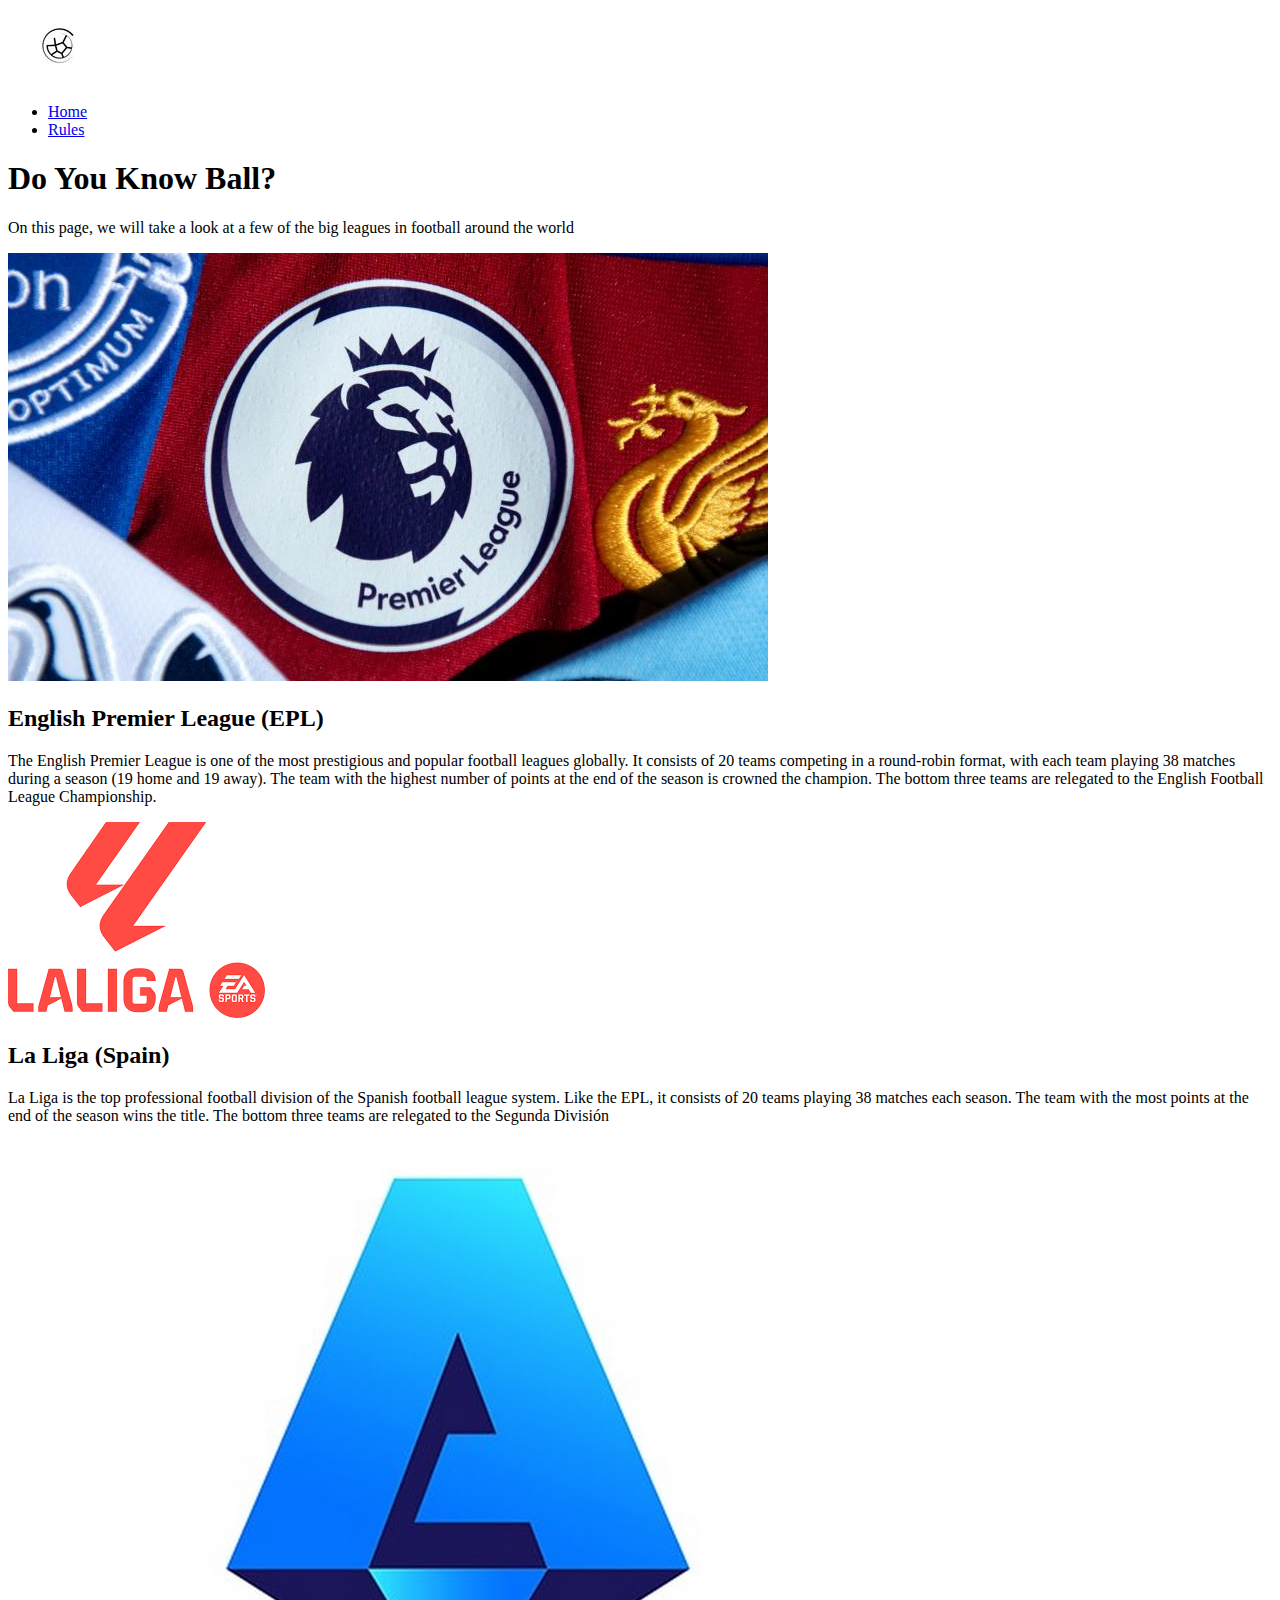
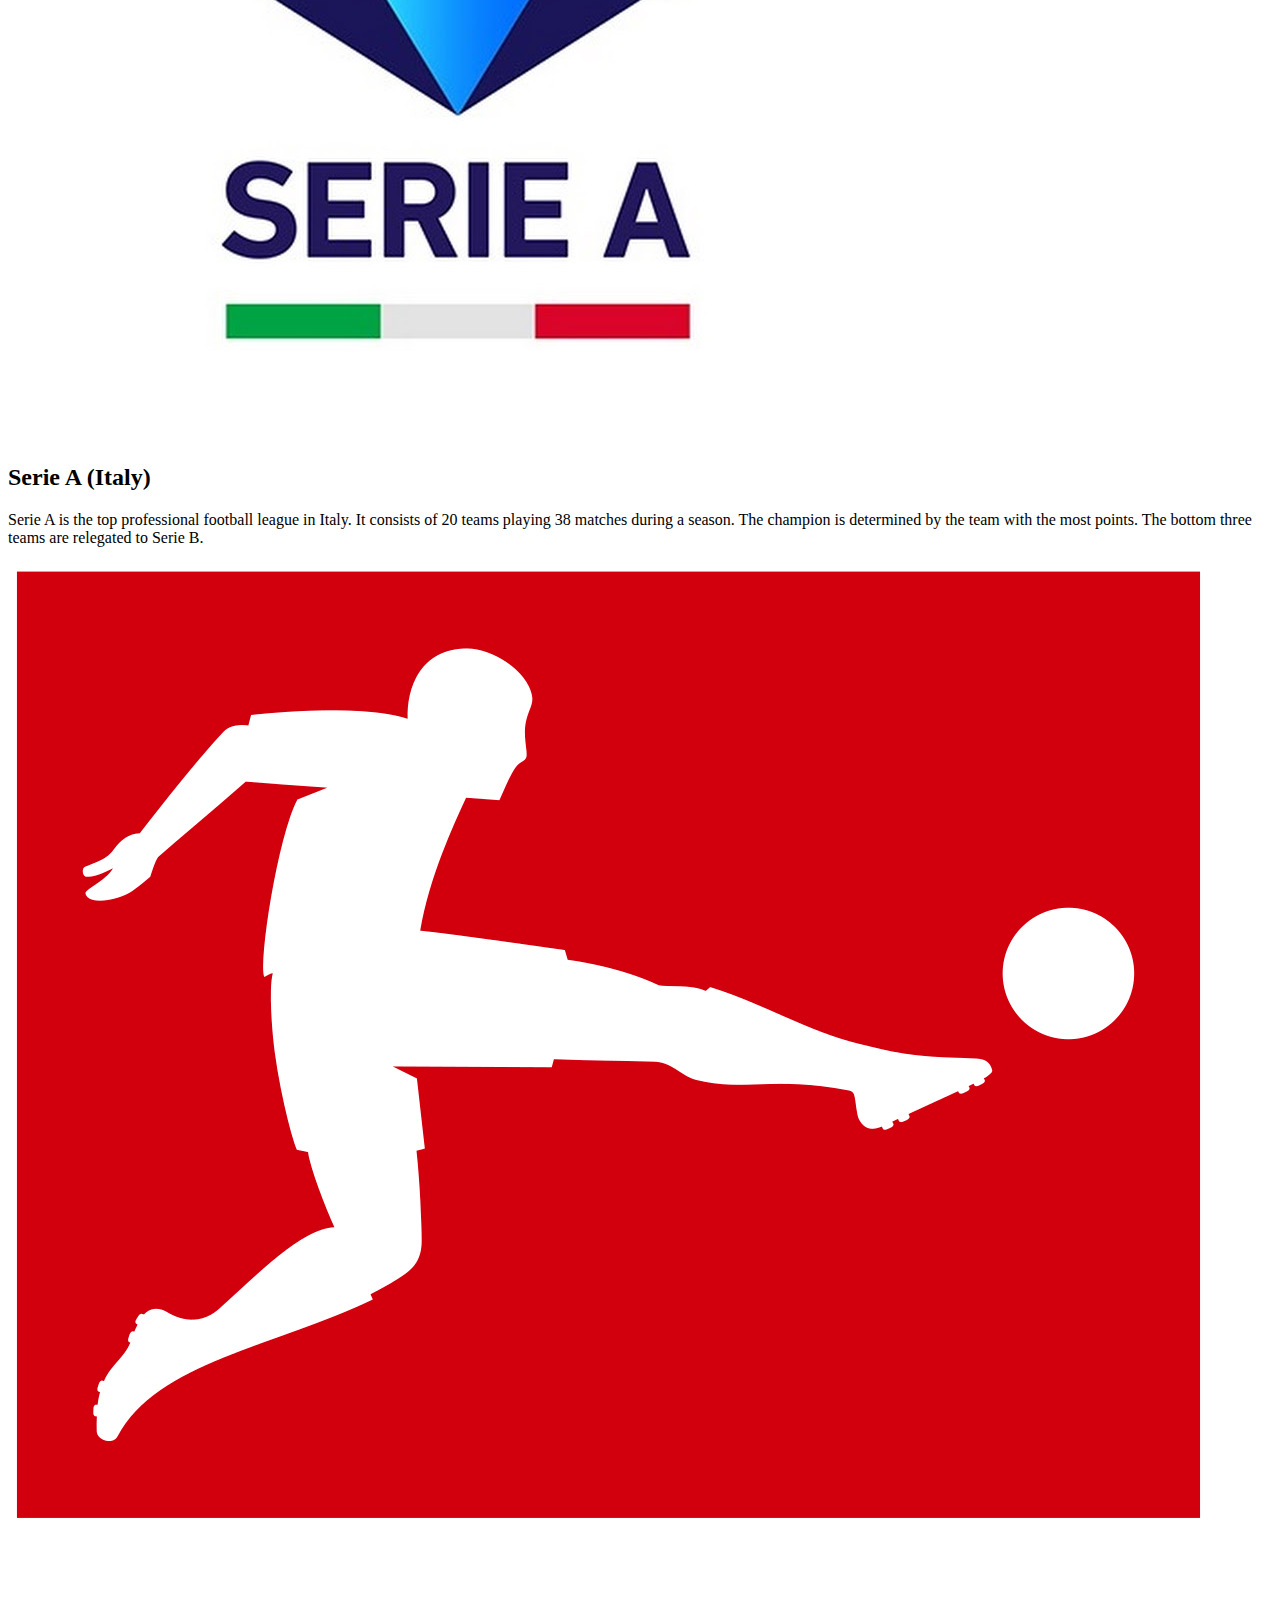
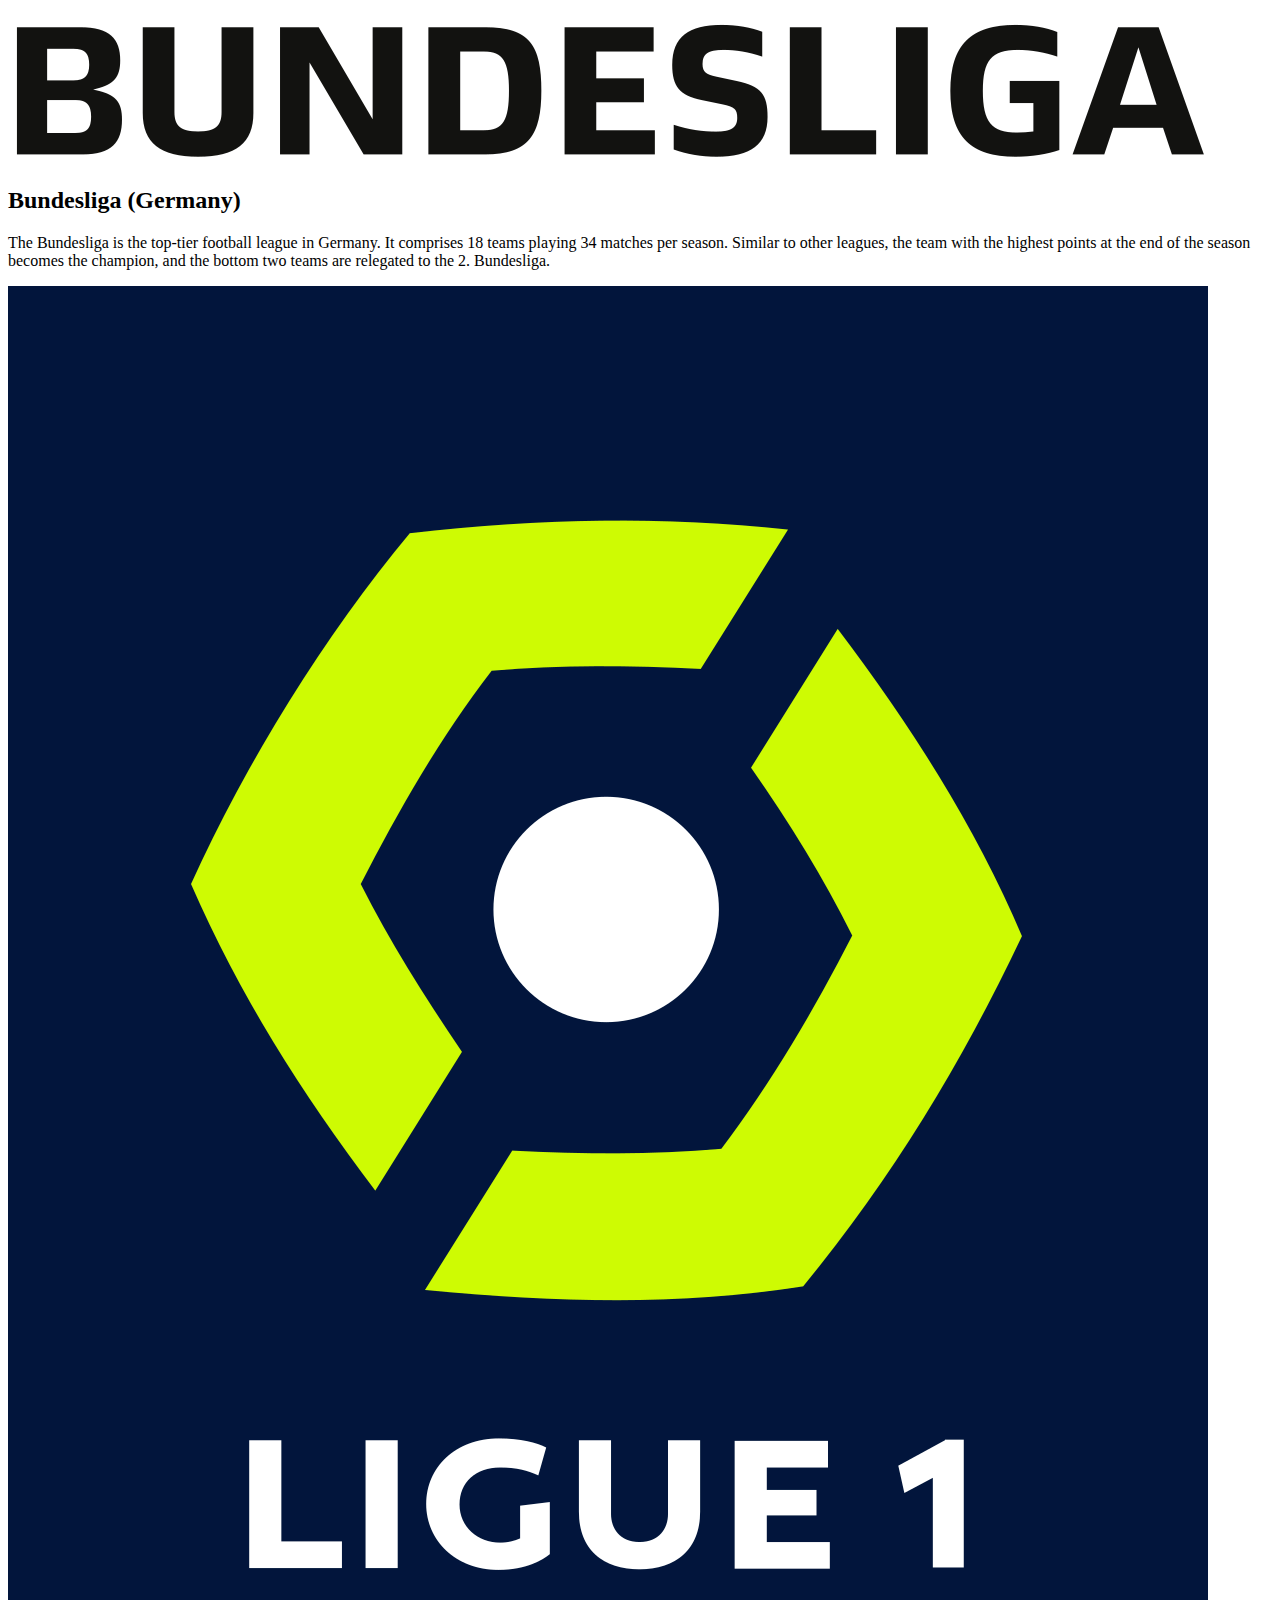
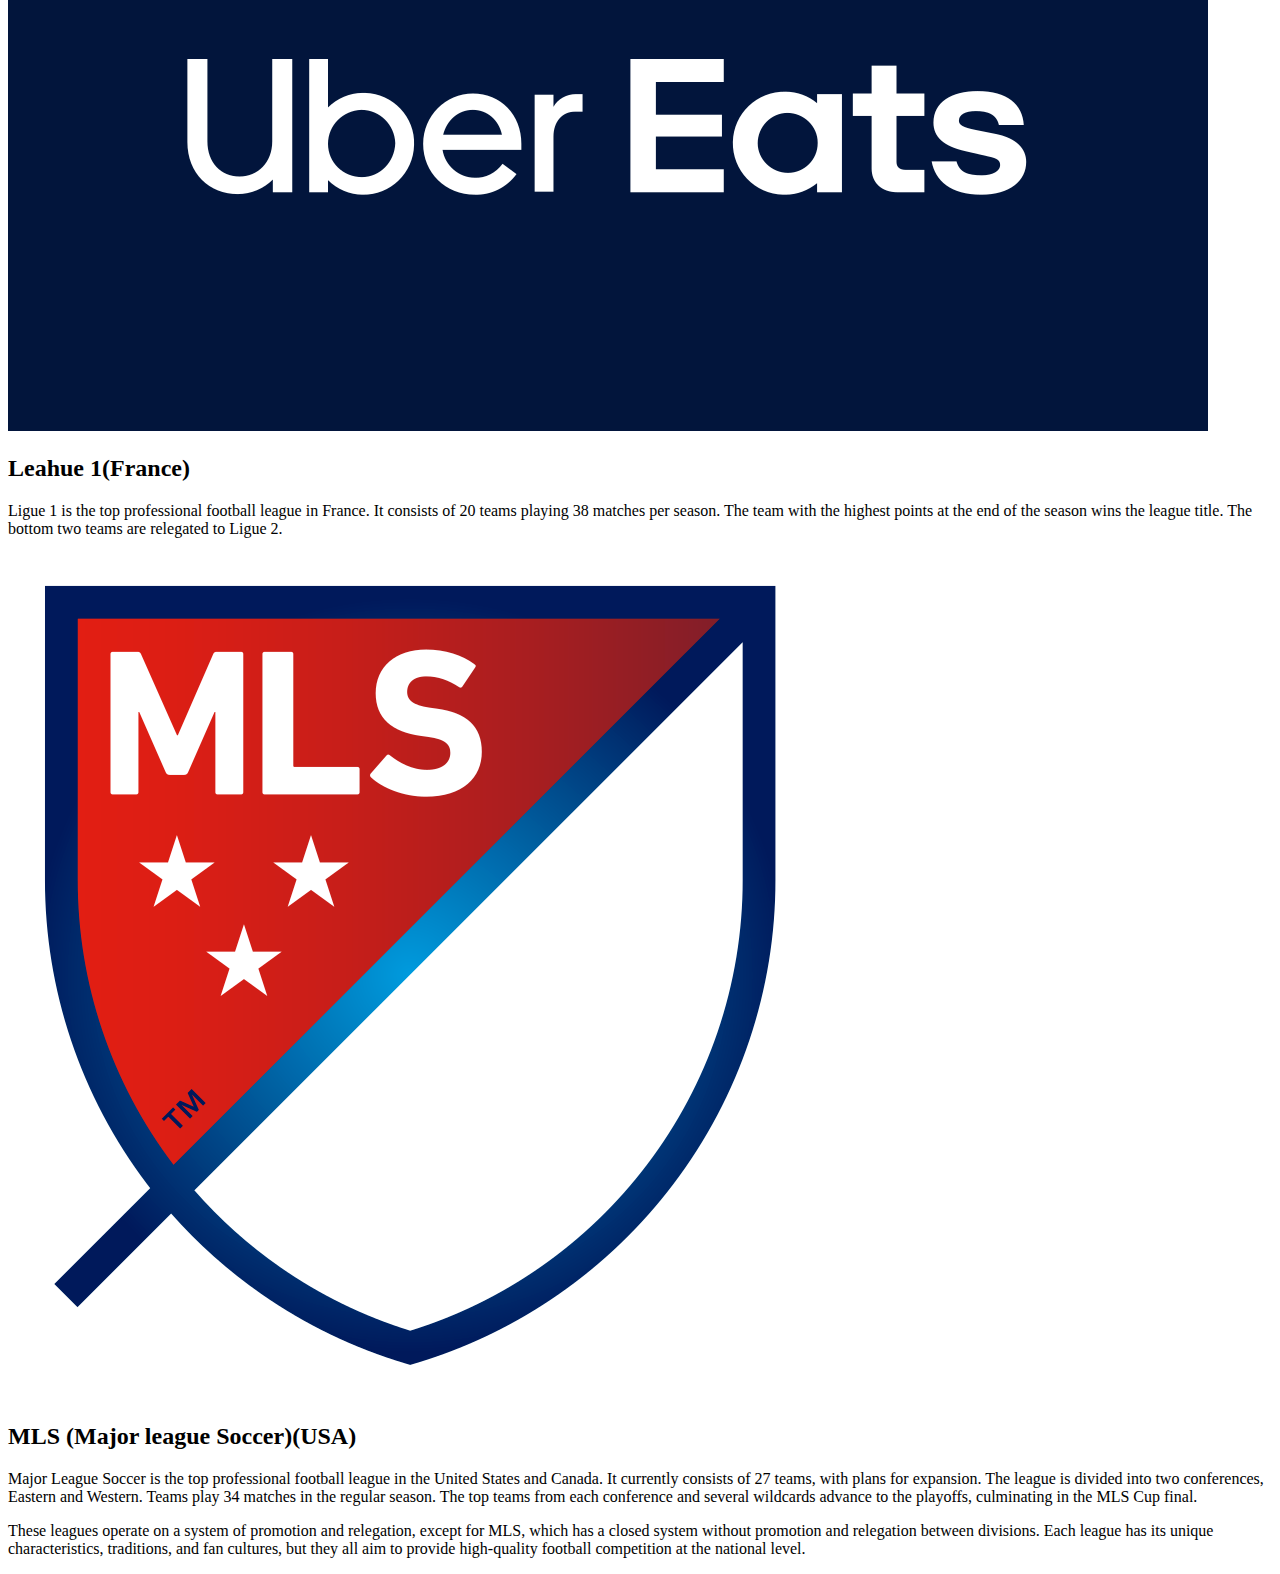
==== leagues.html @ 8cc58bb3 "Latest" ====
<!DOCTYPE html>
<html lang="en">
<head>
    <meta charset="UTF-8">
    <meta name="viewport" content="width=device-width, initial-scale=1.0">
    <title>Document</title>
</head>
<body>
    <header>
        <img src="images/logo.jpg" alt="Website logo">
        <nav>
            <ul>
                <li><a href="index.html">Home</a></li>
                <li><a href="rules.html">Rules</a></li>
            </ul>
        </nav>
    
    
    </header>
    <main>
        <h1>Do You Know Ball?</h1>
        <p>On this page, we will take a look at a few of the big leagues in football around the world
             </p>
        <div id="epl">
            <img src="images/epl.jpg" alt="EPL">
            <h2>English Premier League (EPL)</h2>
            <p>The English Premier League is one of the most prestigious and popular football leagues globally.
                It consists of 20 teams competing in a round-robin format, with each team playing 38 matches during a season (19 home and 19 away).
                The team with the highest number of points at the end of the season is crowned the champion. The bottom three teams are relegated to the English Football League Championship.</p>    
        </div>
        <div id="la_liga">
            <img src="images/la_liga.png" alt="la liga">
            <h2>La Liga (Spain)</h2>
            <p>La Liga is the top professional football division of the Spanish football league system.
                Like the EPL, it consists of 20 teams playing 38 matches each season.
                The team with the most points at the end of the season wins the title. The bottom three teams are relegated to the Segunda División</p>              
        </div>
        <div id="serie_a">
            <img src="images/serie_a.jpg" alt="serie a">
            <h2>Serie A (Italy)</h2>
            <p>Serie A is the top professional football league in Italy.
                It consists of 20 teams playing 38 matches during a season.
                The champion is determined by the team with the most points. The bottom three teams are relegated to Serie B.</p>
        </div>
        <div id="bundesliga">
            <img src="images/bundesliga.png" alt="Bundesliga Logo">
            <h2>Bundesliga (Germany)</h2>
            <p>The Bundesliga is the top-tier football league in Germany.
                It comprises 18 teams playing 34 matches per season.
                Similar to other leagues, the team with the highest points at the end of the season becomes the champion, and the bottom two teams are relegated to the 2. Bundesliga.</p>              
        </div>
        <div id="league_1">
            <img src="images/league1.png" alt="League 1">
            <h2>Leahue 1(France)</h2>
            <p>Ligue 1 is the top professional football league in France.
                It consists of 20 teams playing 38 matches per season.
                The team with the highest points at the end of the season wins the league title. The bottom two teams are relegated to Ligue 2.</p>
        </div>
        <div id="mls">
            <img src="images/mls.png" alt="MLS">
            <h2>MLS (Major league Soccer)(USA)</h2>
            <p>Major League Soccer is the top professional football league in the United States and Canada.
                It currently consists of 27 teams, with plans for expansion.
                The league is divided into two conferences, Eastern and Western. Teams play 34 matches in the regular season.
                The top teams from each conference and several wildcards advance to the playoffs, culminating in the MLS Cup final.</p>
        </div>
        <p>These leagues operate on a system of promotion and relegation, except for MLS, which has a closed system without promotion and relegation between divisions. Each league has its unique characteristics, traditions, and fan cultures, but they all aim to provide high-quality football competition at the national level.</p>
    </main>
    
</body>
</html>
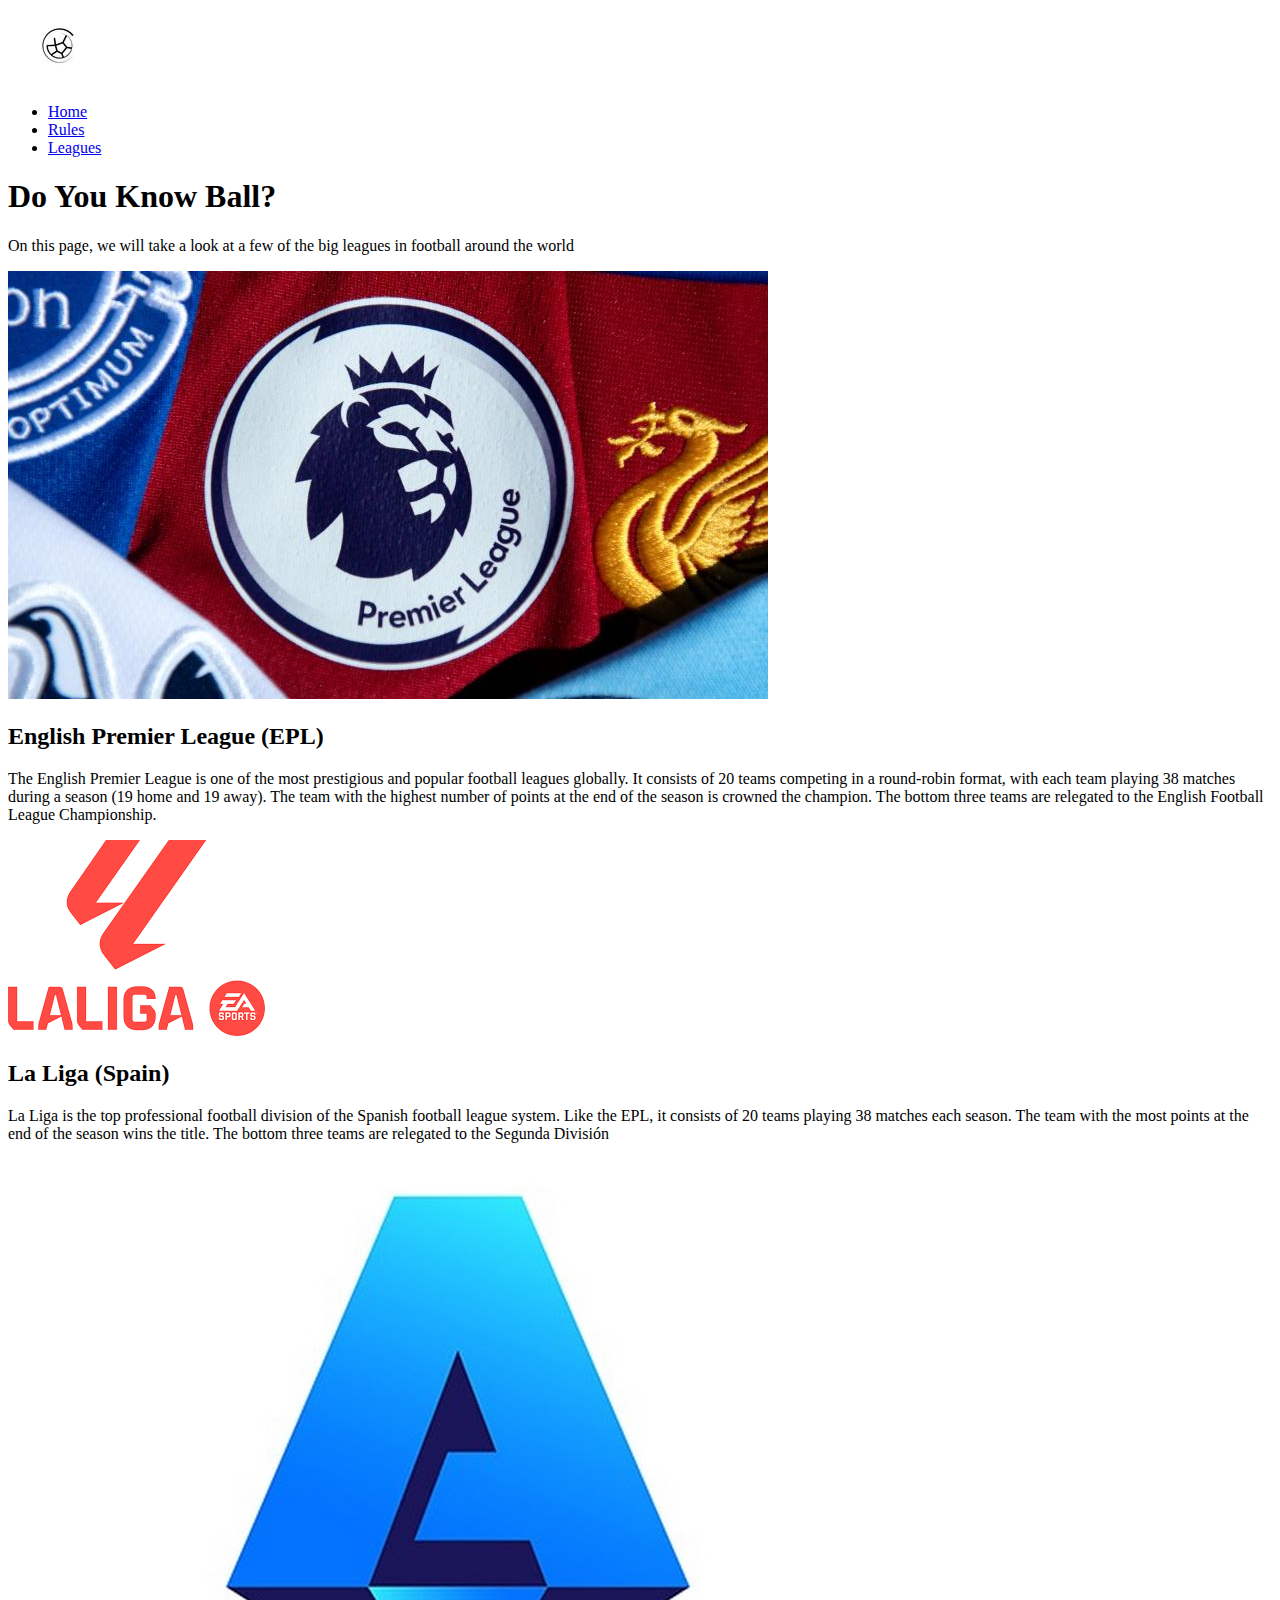
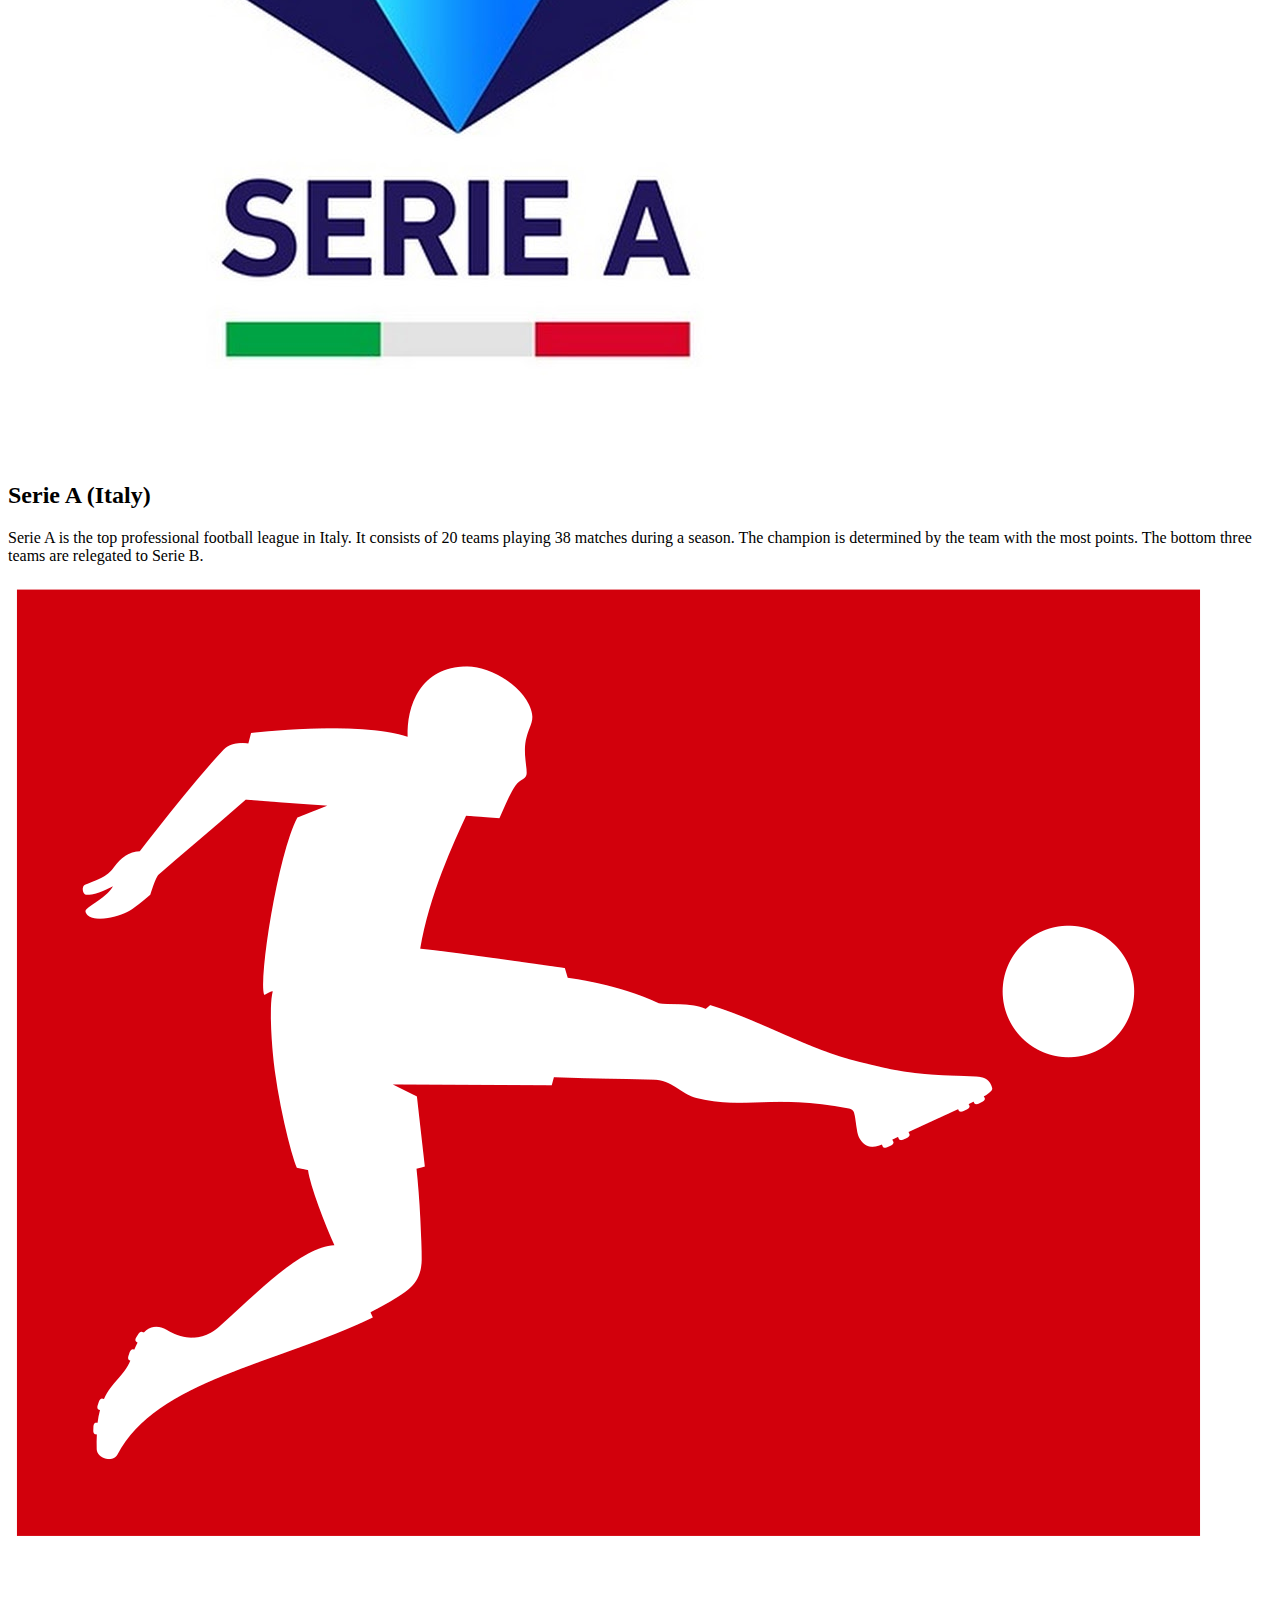
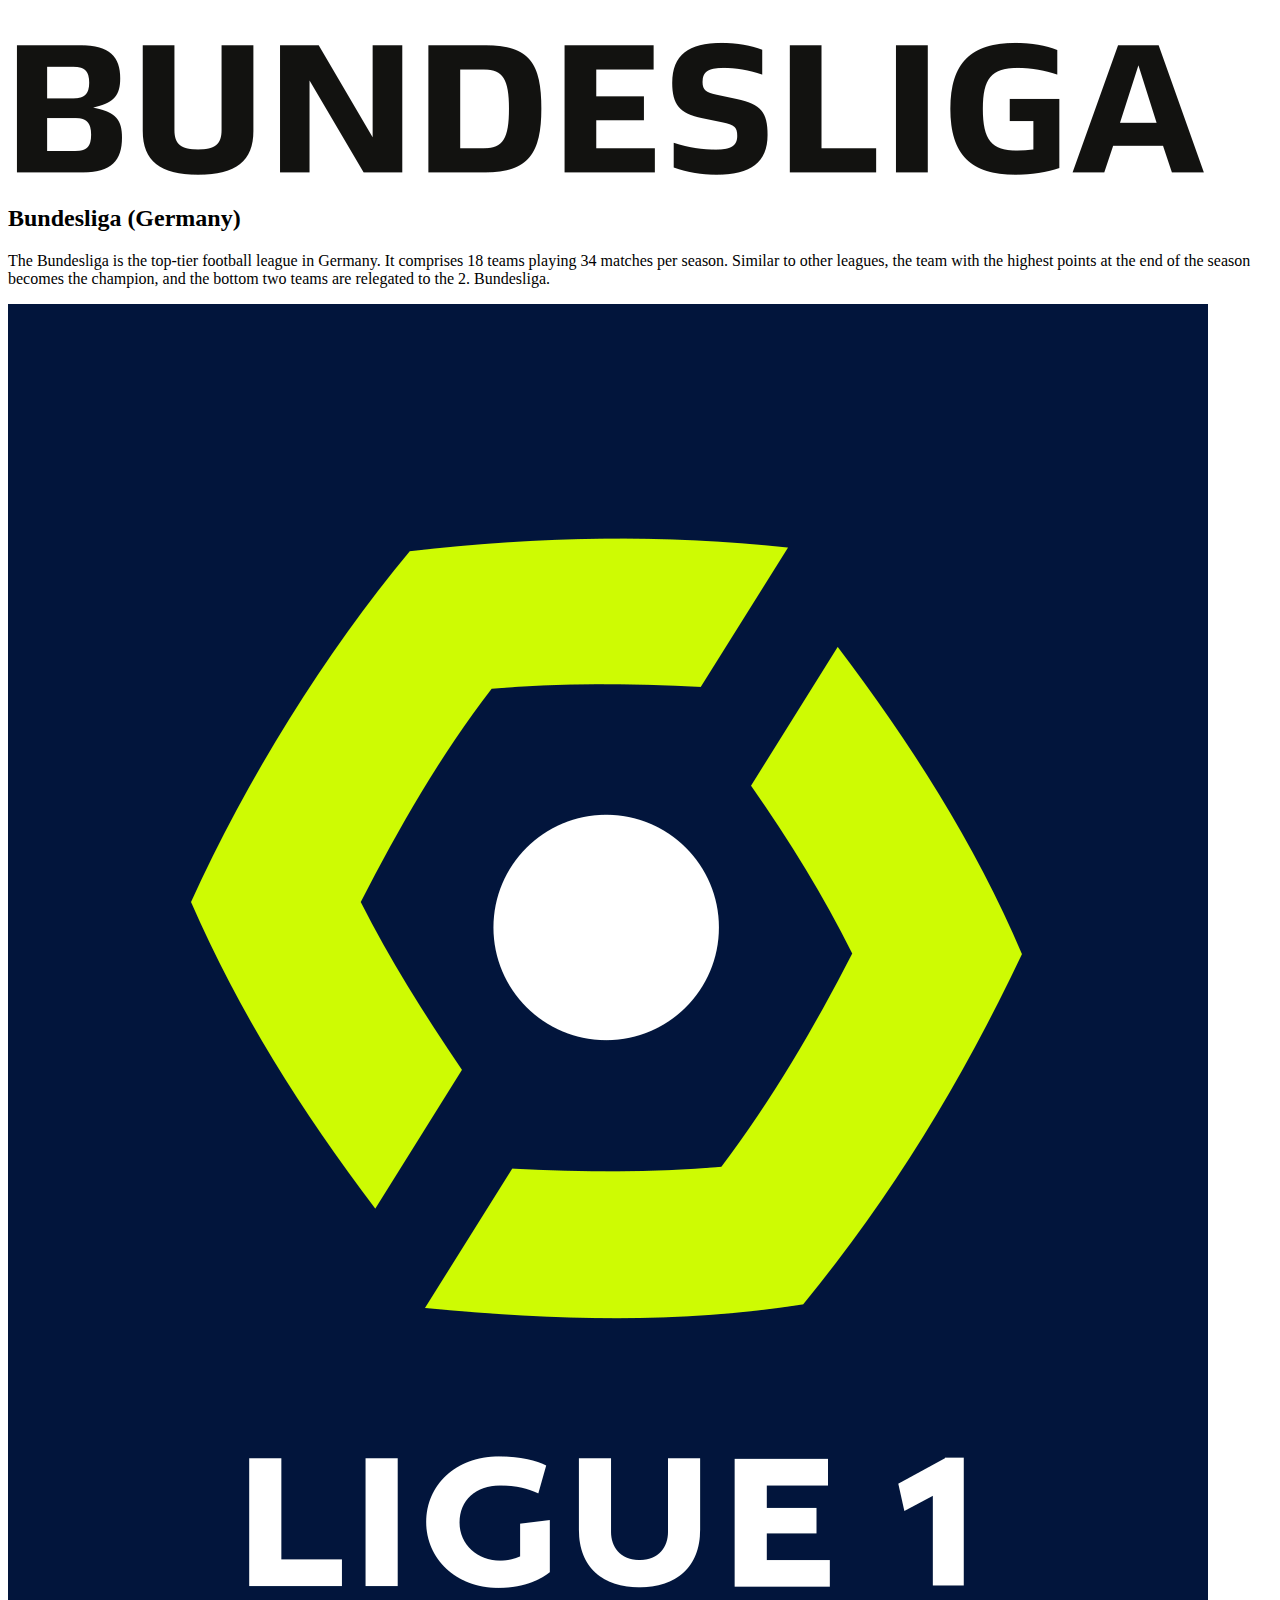
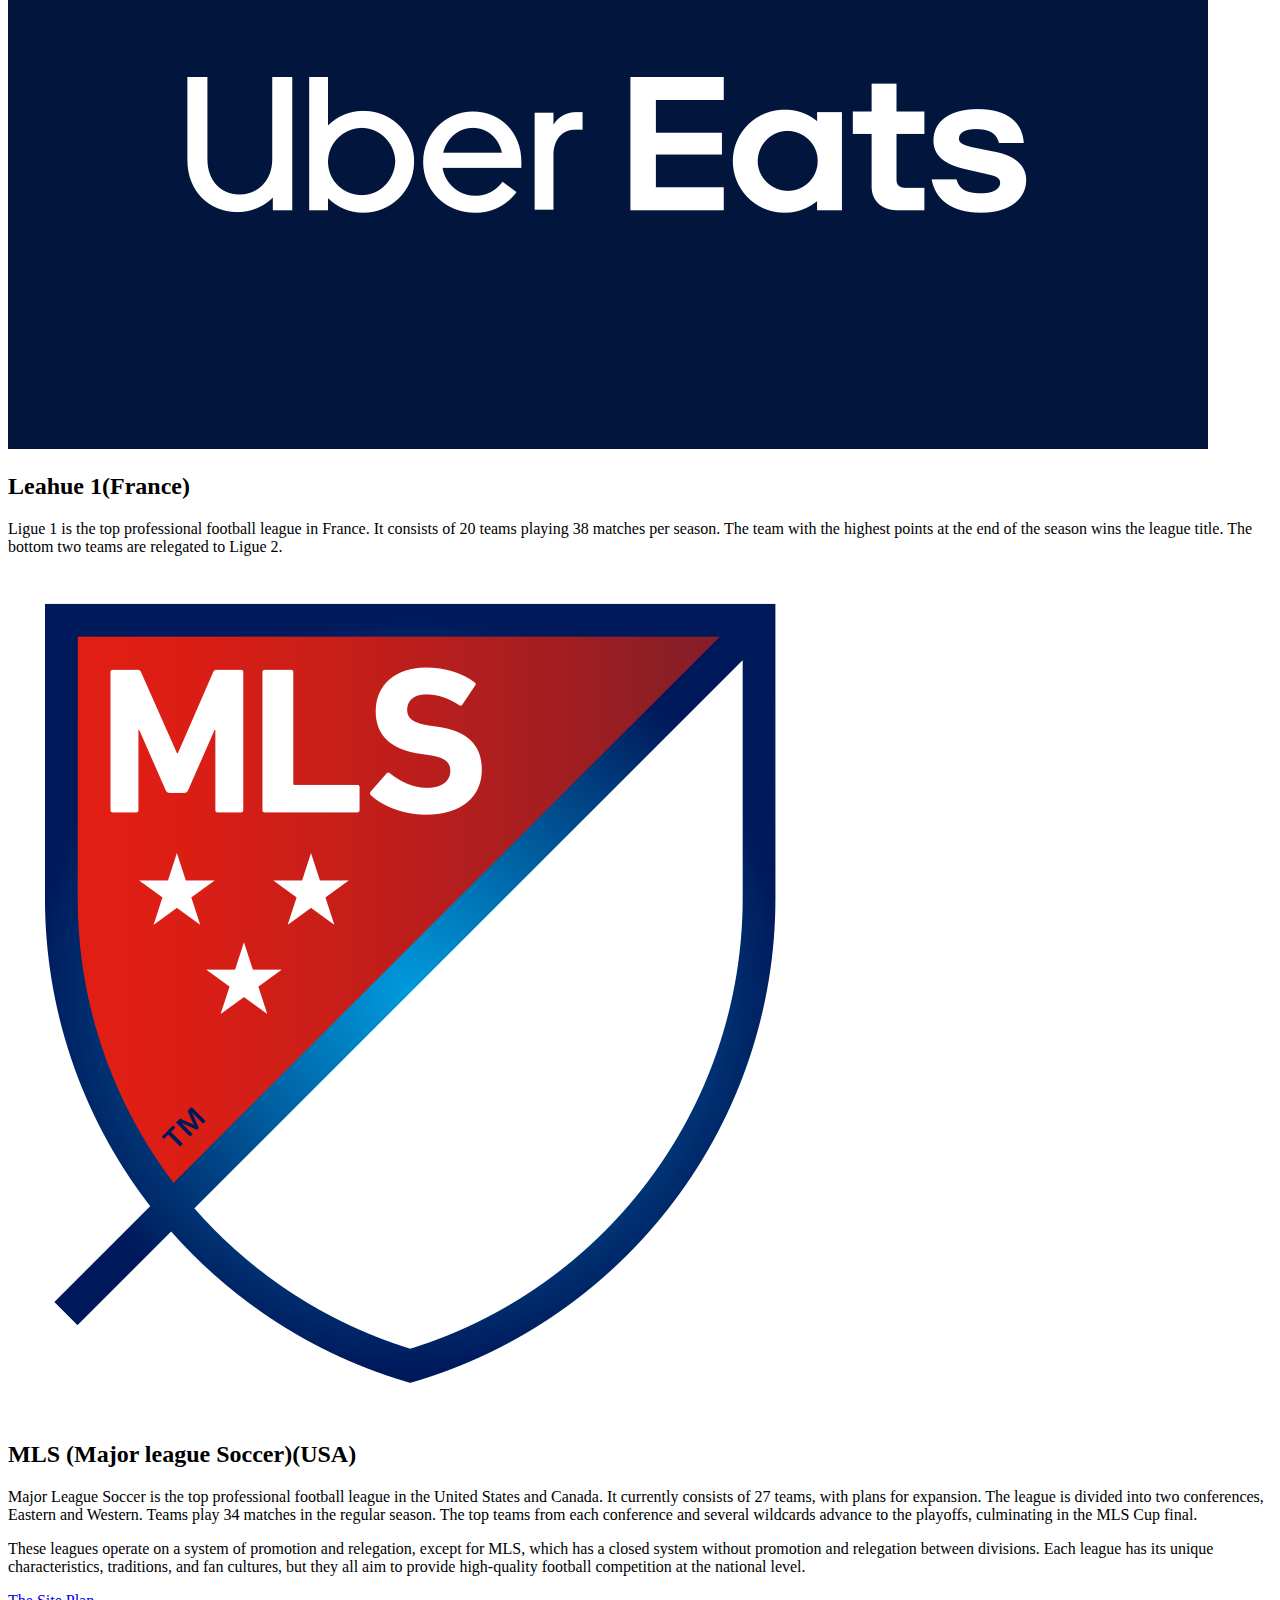
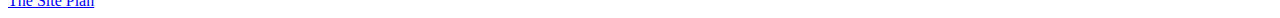
==== commit 4b819cba: "Austin Changes" ====
--- a/leagues.html
+++ b/leagues.html
@@ -12,6 +12,7 @@
             <ul>
                 <li><a href="index.html">Home</a></li>
                 <li><a href="rules.html">Rules</a></li>
+                <li><a href="leagues.html">Leagues</a></li>
             </ul>
         </nav>
     
@@ -68,4 +69,7 @@
     </main>
     
 </body>
+<footer>
+    <nav><a href="site-plan.html">The Site Plan</a></nav>
+</footer>
 </html>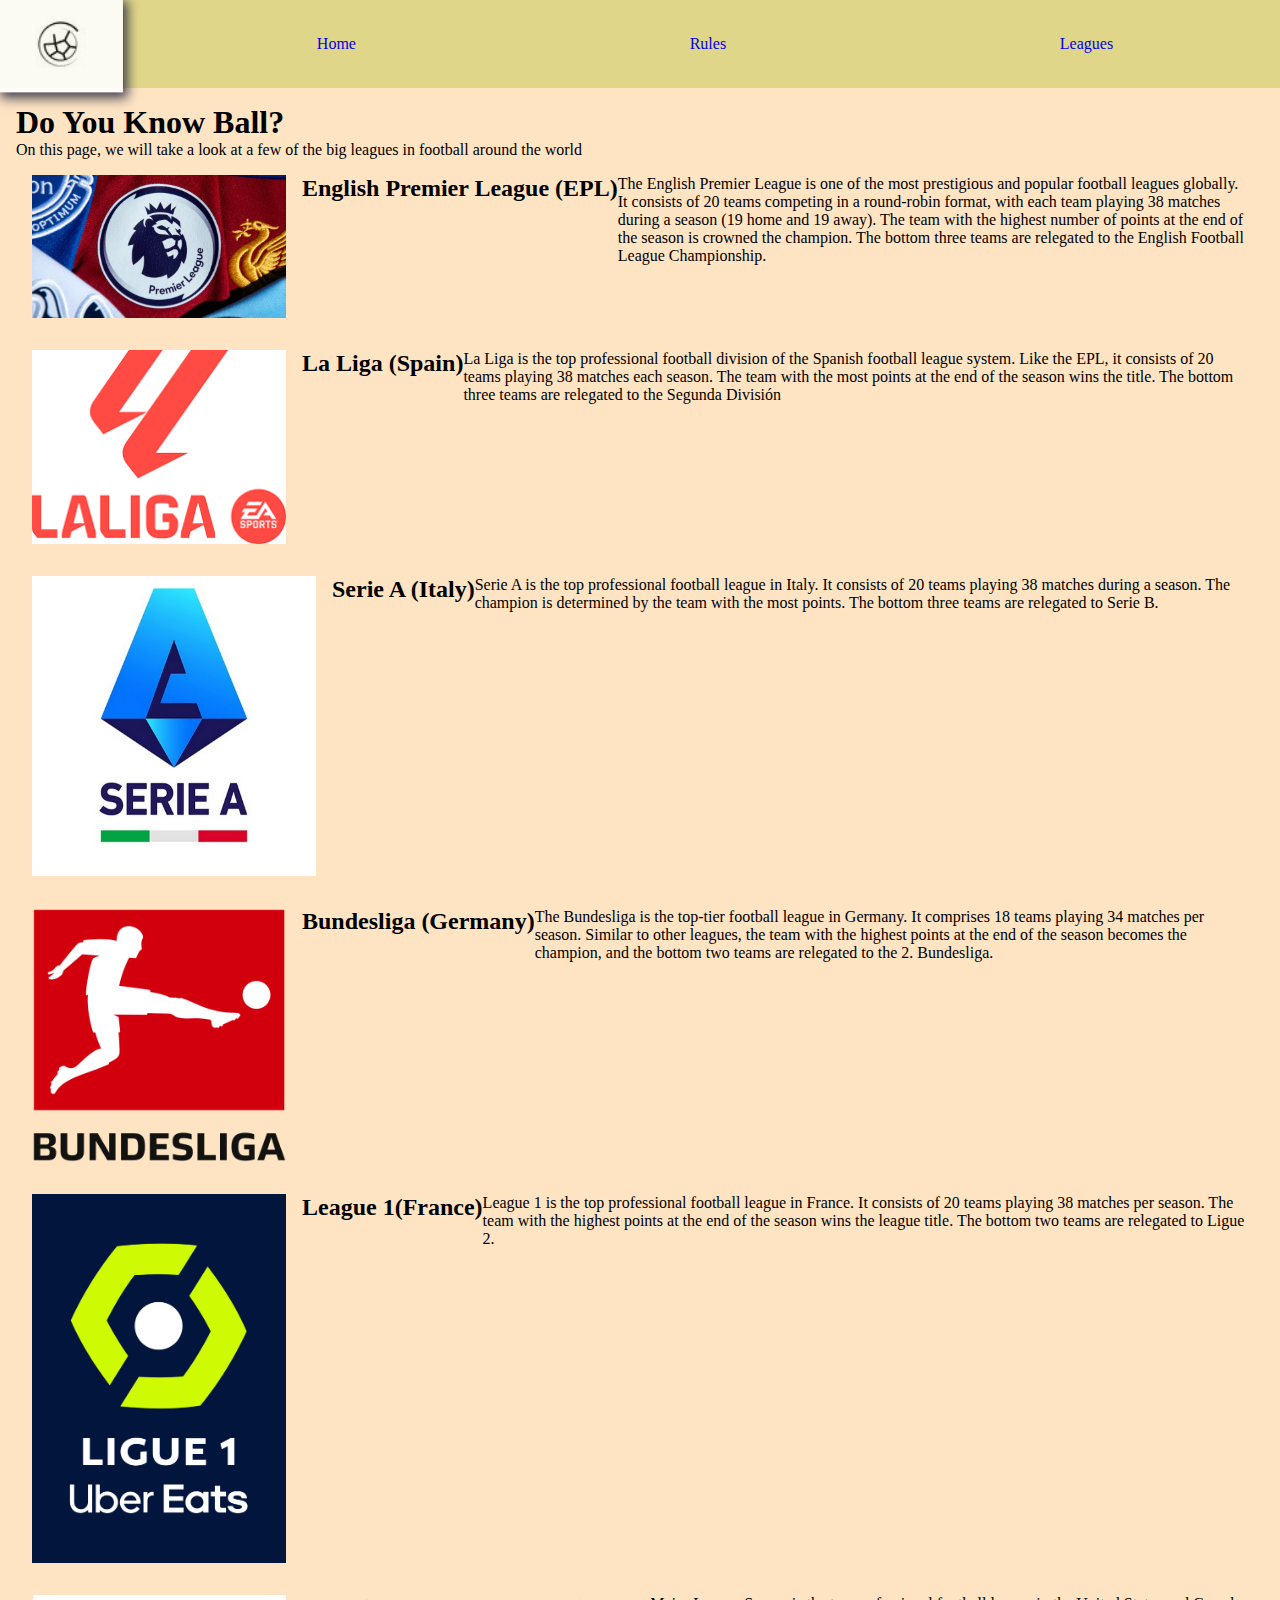
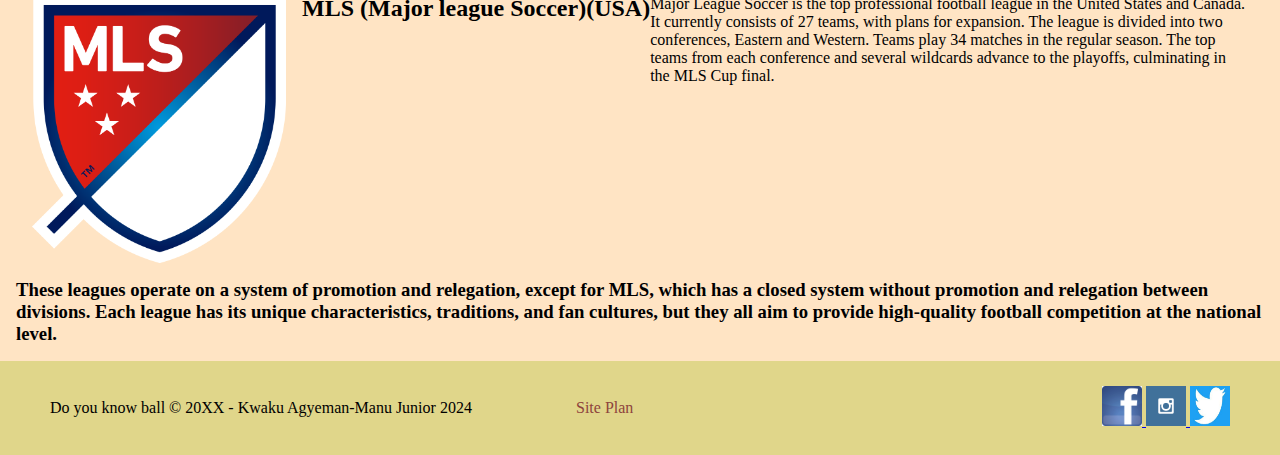
==== commit 293d4744: "Power Cable" ====
--- a/leagues.html
+++ b/leagues.html
@@ -3,17 +3,16 @@
 <head>
     <meta charset="UTF-8">
     <meta name="viewport" content="width=device-width, initial-scale=1.0">
+    <link rel="stylesheet" href="styles/leagues.css">
     <title>Document</title>
 </head>
 <body>
     <header>
-        <img src="images/logo.jpg" alt="Website logo">
+        <img id="logo" src="images/logo.jpg" alt="Website logo">
         <nav>
-            <ul>
-                <li><a href="index.html">Home</a></li>
-                <li><a href="rules.html">Rules</a></li>
-                <li><a href="leagues.html">Leagues</a></li>
-            </ul>
+                <a href="index.html">Home</a>
+                <a href="rules.html">Rules</a>
+                <a href="leagues.html">Leagues</a>
         </nav>
     
     
@@ -23,53 +22,65 @@
         <p>On this page, we will take a look at a few of the big leagues in football around the world
              </p>
         <div id="epl">
-            <img src="images/epl.jpg" alt="EPL">
+            <img id="eplpic" src="images/epl.jpg" alt="EPL">
             <h2>English Premier League (EPL)</h2>
             <p>The English Premier League is one of the most prestigious and popular football leagues globally.
                 It consists of 20 teams competing in a round-robin format, with each team playing 38 matches during a season (19 home and 19 away).
                 The team with the highest number of points at the end of the season is crowned the champion. The bottom three teams are relegated to the English Football League Championship.</p>    
         </div>
         <div id="la_liga">
-            <img src="images/la_liga.png" alt="la liga">
+            <img id="laliga" src="images/la_liga.png" alt="la liga">
             <h2>La Liga (Spain)</h2>
             <p>La Liga is the top professional football division of the Spanish football league system.
                 Like the EPL, it consists of 20 teams playing 38 matches each season.
                 The team with the most points at the end of the season wins the title. The bottom three teams are relegated to the Segunda División</p>              
         </div>
         <div id="serie_a">
-            <img src="images/serie_a.jpg" alt="serie a">
+            <img id="serie" src="images/serie_a.jpg" alt="serie a">
             <h2>Serie A (Italy)</h2>
             <p>Serie A is the top professional football league in Italy.
                 It consists of 20 teams playing 38 matches during a season.
                 The champion is determined by the team with the most points. The bottom three teams are relegated to Serie B.</p>
         </div>
         <div id="bundesliga">
-            <img src="images/bundesliga.png" alt="Bundesliga Logo">
+            <img id= "bundespic" src="images/bundesliga.png" alt="Bundesliga Logo">
             <h2>Bundesliga (Germany)</h2>
             <p>The Bundesliga is the top-tier football league in Germany.
                 It comprises 18 teams playing 34 matches per season.
                 Similar to other leagues, the team with the highest points at the end of the season becomes the champion, and the bottom two teams are relegated to the 2. Bundesliga.</p>              
         </div>
         <div id="league_1">
-            <img src="images/league1.png" alt="League 1">
-            <h2>Leahue 1(France)</h2>
-            <p>Ligue 1 is the top professional football league in France.
+            <img id="league1pic" src="images/league1.png" alt="League 1">
+            <h2>League 1(France)</h2>
+            <p>League 1 is the top professional football league in France.
                 It consists of 20 teams playing 38 matches per season.
                 The team with the highest points at the end of the season wins the league title. The bottom two teams are relegated to Ligue 2.</p>
         </div>
         <div id="mls">
-            <img src="images/mls.png" alt="MLS">
+            <img id="mlspic" src="images/mls.png" alt="MLS">
             <h2>MLS (Major league Soccer)(USA)</h2>
             <p>Major League Soccer is the top professional football league in the United States and Canada.
                 It currently consists of 27 teams, with plans for expansion.
                 The league is divided into two conferences, Eastern and Western. Teams play 34 matches in the regular season.
                 The top teams from each conference and several wildcards advance to the playoffs, culminating in the MLS Cup final.</p>
         </div>
-        <p>These leagues operate on a system of promotion and relegation, except for MLS, which has a closed system without promotion and relegation between divisions. Each league has its unique characteristics, traditions, and fan cultures, but they all aim to provide high-quality football competition at the national level.</p>
+        <h3>These leagues operate on a system of promotion and relegation, except for MLS, which has a closed system without promotion and relegation between divisions. Each league has its unique characteristics, traditions, and fan cultures, but they all aim to provide high-quality football competition at the national level.</h3>
     </main>
     
 </body>
 <footer>
-    <nav><a href="site-plan.html">The Site Plan</a></nav>
+    <p>Do you know ball &copy; 20XX - Kwaku Agyeman-Manu Junior 2024</p>
+    <p><a href="site-plan-rafting.html">Site Plan</a></p>
+    <div class="social">
+        <a href="https://facebook.com" target="_blank">
+            <img id="fb" class="social_media" src="images/Facebook_icon.jpg" alt="Facebook icon">
+        </a>
+        <a href="https://instagram.com">
+            <img id="insta" class="social_media" src="images/instagram.png" alt="Instagram Icon">
+        </a>
+        <a href="https://twitter.com">
+            <img id= "twitter" class="social_media" src="images/resized_twitter_logo.jpg" alt="Twitter logo">
+        </a>
+    </div>
 </footer>
 </html>--- a/styles/leagues.css
+++ b/styles/leagues.css
@@ -0,0 +1,182 @@
+*{
+    box-sizing: border-box;
+    padding: 0;
+    margin: 0;
+}
+header{
+    background-color: #E0D68A;
+    display: grid;
+    grid-template-columns: 150px auto;
+    margin-bottom: 0px;
+}
+nav{
+    display: flex;
+    justify-content: space-around;
+}    
+   
+nav a:hover{
+    background-color: #8E443D;
+    color: #2B2D42;
+}
+nav a{
+    text-align: center;
+    display: flex;
+    justify-content: space-around;
+    text-decoration: none;
+    padding: 35px;
+}
+#logo{
+    height: 100%;
+}
+#logo:hover{
+    opacity: .9;
+    transform: scale(1.1);
+    box-shadow: 5px 5px 10px #2B2D42;
+}
+main{
+    background-color: bisque;
+    width: 100%;
+    padding: 1em;
+}
+body{
+    margin: 0;
+    padding: 0;
+}
+#epl{
+    display: flex;
+    justify-items: center;
+    padding: 1em;
+}
+#eplpic{
+    width: 270px;
+    padding-right: 1em;
+}
+#eplpic:hover{
+    opacity: .9;
+    transform: scale(1.1);
+    box-shadow: 5px 5px 10px #2B2D42;
+}
+#la_liga{
+    display: flex;
+    justify-items: center;
+    padding: 1em;
+    
+}
+#laliga{
+    width: 270px;
+    padding-right: 1em;
+}
+#laliga:hover{
+    opacity: .9;
+    transform: scale(1.1);
+    box-shadow: 5px 5px 10px #2B2D42;
+}
+#serie_a{
+    display: flex;
+    justify-items: center;
+    padding: 1em;
+    
+}
+#serie{
+    width: 300px;
+    height: 300px;
+    padding-right: 1em;
+}
+#serie:hover{
+    animation: shake 0.5s;
+    animation-iteration-count: infinite;
+
+}
+#bundespic{
+    width: 270px;
+    padding-right: 1em;
+}
+#bundespic:hover{
+    opacity: .9;
+    transform: scale(1.1);
+    box-shadow: 5px 5px 10px #2B2D42;
+}
+#league1pic{
+    width: 270px;
+    padding-right: 1em;
+}
+#league1pic:hover{
+    opacity: .9;
+    transform: scale(1.1);
+    box-shadow: 5px 5px 10px #2B2D42;
+}
+#mlspic{
+    width: 270px;
+    padding-right: 1em;
+}
+#mlspic:hover{
+    opacity: .9;
+    transform: scale(1.1);
+    box-shadow: 5px 5px 10px #2B2D42;
+}
+#bundesliga{
+    display: flex;
+    justify-items: center;
+    padding: 1em;
+}
+#league_1{
+    display: flex;
+    justify-items: center;
+    padding: 1em;
+}
+#mls{
+    display: flex;
+    justify-items: center;
+    padding: 1em;
+}
+
+footer{
+    background-color: #E0D68A;
+    padding: 25px 50px;
+    display: flex;
+    justify-content: space-around;
+    align-items: center;
+}
+footer p a:hover{
+    background-color: #8E443D;
+    color: #2B2D42;
+    text-decoration: none;
+}
+footer p a{
+    text-decoration: none;
+    color: #8E443D;
+}
+p{
+    flex: 2;
+}
+.social{
+    text-align: center;
+}
+img.social_media{
+    width: 40px;
+}
+#twitter{
+    height: 40px;
+}
+#twitter:hover{
+    opacity: .9;
+    transform: scale(1.1);
+    box-shadow: 5px 5px 10px #2B2D42;
+    animation: shake 0.5s;
+}
+.basicsheader{
+    padding: 2em;
+}
+@keyframes shake {
+    0% { transform: translate(1px, 1px) rotate(0deg); }
+    10% { transform: translate(-1px, -2px) rotate(-1deg); }
+    20% { transform: translate(-3px, 0px) rotate(1deg); }
+    30% { transform: translate(3px, 2px) rotate(0deg); }
+    40% { transform: translate(1px, -1px) rotate(1deg); }
+    50% { transform: translate(-1px, 2px) rotate(-1deg); }
+    60% { transform: translate(-3px, 1px) rotate(0deg); }
+    70% { transform: translate(3px, 1px) rotate(-1deg); }
+    80% { transform: translate(-1px, -1px) rotate(1deg); }
+    90% { transform: translate(1px, 2px) rotate(0deg); }
+    100% { transform: translate(1px, -2px) rotate(-1deg); }
+  }
